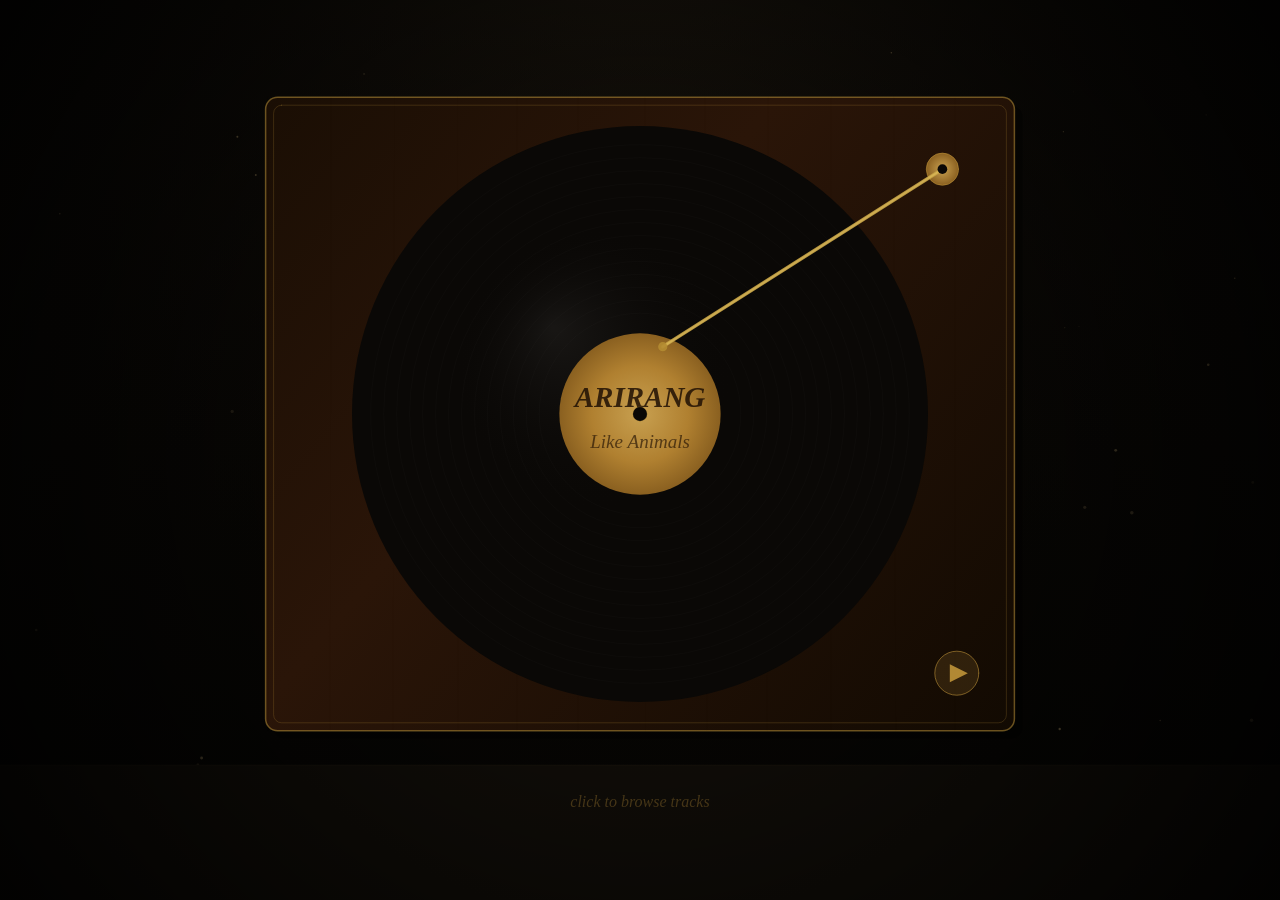
==== arirangPlayer.html @ d5ae0326 "Renamed player to arirangPlayer" ====
<!DOCTYPE html>
<html lang="en">
<head>
  <meta charset="UTF-8">
  <meta name="viewport" content="width=device-width, initial-scale=1.0">
  <title>ARIRANG</title>
  <link rel="icon" type="image/svg+xml" href="assets/icons/purpleHeart.svg">
  <link rel="stylesheet" href="style.css">
</head>
<body>
  <canvas id="canvas"></canvas>

  <div id="book-overlay">
    <div id="book">
      <div id="book-left" class="book-page">
        <div id="puzzle-left">
          <div id="tracklist-title"></div>
        </div>
      </div>
      <div id="book-spine"></div>
      <div id="book-right" class="book-page">
        <div id="puzzle-right">
          <div id="tracklist"></div>
        </div>
      </div>
    </div>
  </div>

  <audio id="bg-audio"></audio>
  <script src="player.js"></script>
</body>
</html>
---- style.css ----
* {
  margin: 0;
  padding: 0;
  box-sizing: border-box;
}

body {
  background: #0a0805;
  overflow: hidden;
  width: 100vw;
  height: 100vh;
}

canvas {
  display: block;
  width: 100vw;
  height: 100vh;
}

@keyframes breathe {
  0%, 100% { opacity: 0; }
  50% { opacity: 1; }
}

/* ---- BOOK OVERLAY ---- */

#book-overlay {
  display: none;
  scrollbar-width: none;
  -ms-overflow-style: none;
  position: fixed;
  inset: 0;
  background: rgba(0, 0, 0, 0.82);
  z-index: 100;
  align-items: center;
  justify-content: center;
}

#book-overlay *::-webkit-scrollbar {
  display: none;
  width: 0;
  height: 0;
}

#book-overlay.open {
  display: flex;
}

#book {
  overflow: hidden;
  display: flex;
  width: 72vw;
  height: 72vh;
  position: relative;
  filter: drop-shadow(0 8px 40px rgba(0,0,0,0.7));
}

.book-page {
  flex: 1;
  position: relative;
  overflow: hidden;
  display: flex;
  align-items: center;
  justify-content: center;
}

#book-left {
  background:
    radial-gradient(ellipse at 20% 30%, rgba(200,170,110,0.15) 0%, transparent 60%),
    linear-gradient(135deg, #efe4c8 0%, #e8d9b8 40%, #f2e6cc 100%);
  border-radius: 4px 0 0 4px;
  border: 1px solid rgba(160, 120, 60, 0.3);
  border-right: none;
}

#book-right {
  background:
    radial-gradient(ellipse at 80% 30%, rgba(200,170,110,0.15) 0%, transparent 60%),
    linear-gradient(225deg, #efe4c8 0%, #e8d9b8 40%, #f2e6cc 100%);
  border-radius: 0 4px 4px 0;
  border: 1px solid rgba(160, 120, 60, 0.3);
  border-left: none;
}

#book-spine {
  /* Scales with viewport width — min 16px, max 32px */
  width: clamp(16px, 2vw, 32px);
  background: linear-gradient(to right,
    #c8a870 0%, #e8c888 30%, #d4a850 60%, #b89040 100%
  );
  flex-shrink: 0;
  box-shadow:
    inset -3px 0 6px rgba(0,0,0,0.2),
    inset 3px 0 6px rgba(255,220,150,0.3);
}

#puzzle-left,
#puzzle-right {
  scrollbar-width: none; /* Firefox */
  -ms-overflow-style: none; /* IE */
  width: 85%;
  height: 85%;
  position: relative;
  display: flex;
  align-items: center;
  justify-content: center;
}

#puzzle-left::-webkit-scrollbar,
#puzzle-right::-webkit-scrollbar {
  display: none; /* Chrome, Safari */
}

/* ---- VINYL TRACKLIST ---- */
#tracklist {
  width: 100%;
  overflow-y: auto;
  max-height: 100%;
}

#puzzle-right {
  overflow-y: auto;
  align-items: flex-start;
  justify-content: flex-start;
  flex-direction: column;
  padding-top: 10px;
}

#puzzle-left {
  align-items: center;
  justify-content: center;
}

/* ---- MOBILE ---- */
@media (max-width: 768px) {
  /* Overlay becomes a bottom sheet */
  #book-overlay {
    align-items: flex-end;
    justify-content: center;
  }

  /* Book becomes a full-width sheet */
  #book {
    width: 100vw;
    height: 72vh;
    border-radius: 16px 16px 0 0;
    overflow: hidden;
    filter: none;
  }

  /* Hide left page and spine entirely */
  #book-left,
  #book-spine {
    display: none;
  }

  /* Right page fills everything */
  #book-right {
    flex: 1;
    border-radius: 16px 16px 0 0;
    border: none;
    border-top: 1px solid rgba(160, 120, 60, 0.25);
    background:
      radial-gradient(ellipse at 50% 10%, rgba(200,170,110,0.12) 0%, transparent 60%),
      linear-gradient(180deg, #efe4c8 0%, #e8d9b8 60%, #f2e6cc 100%);
  }

  #puzzle-left {
    display: none;
  }

  #puzzle-right {
    width: 88%;
    height: 88%;
    padding-top: 8px;
  }
}
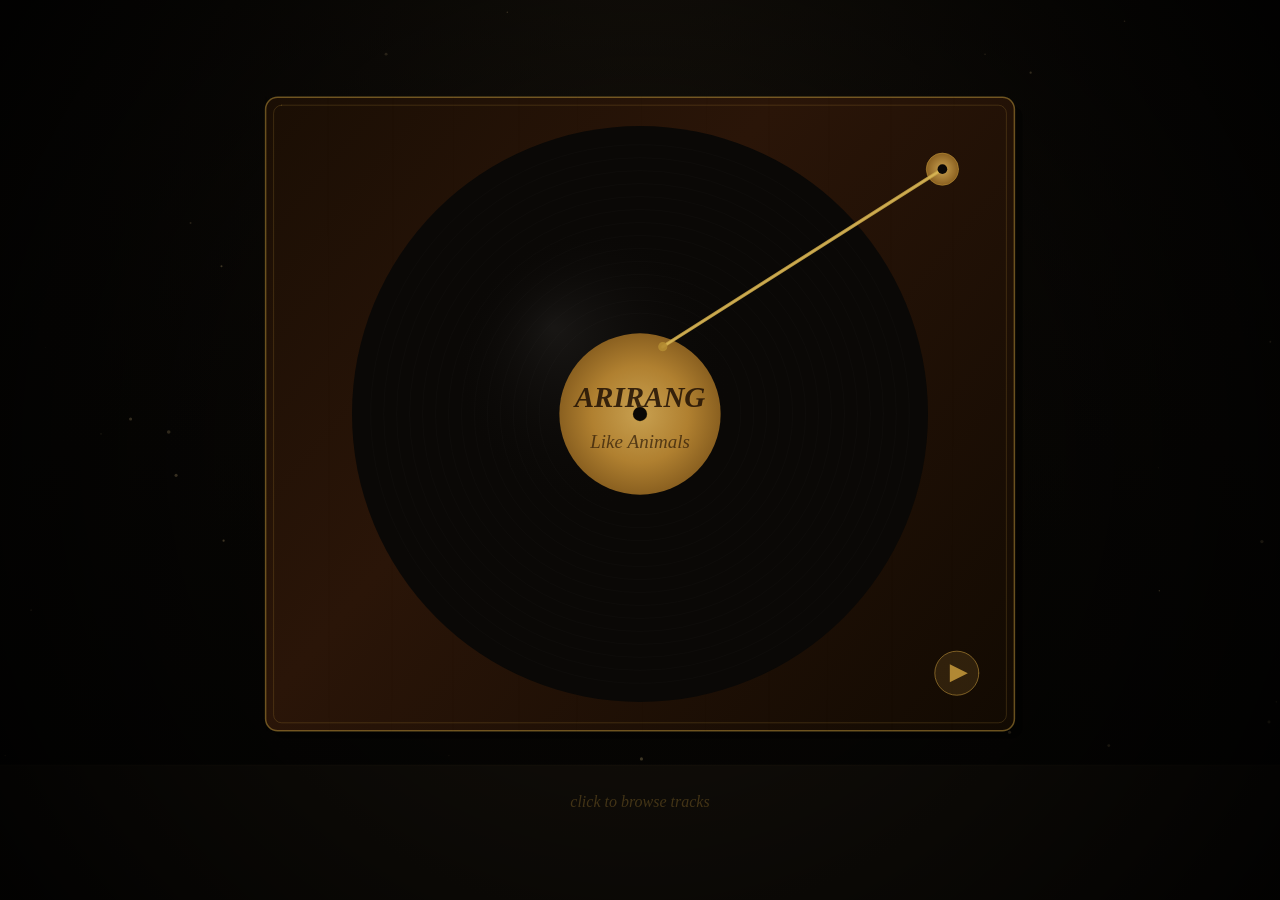
==== commit f89de4bf: "Changes related to renaming of player to arirangPlayer" ====
--- a/arirangPlayer.html
+++ b/arirangPlayer.html
@@ -27,6 +27,6 @@
   </div>
 
   <audio id="bg-audio"></audio>
-  <script src="player.js"></script>
+  <script src="arirangPlayer.js"></script>
 </body>
 </html>
